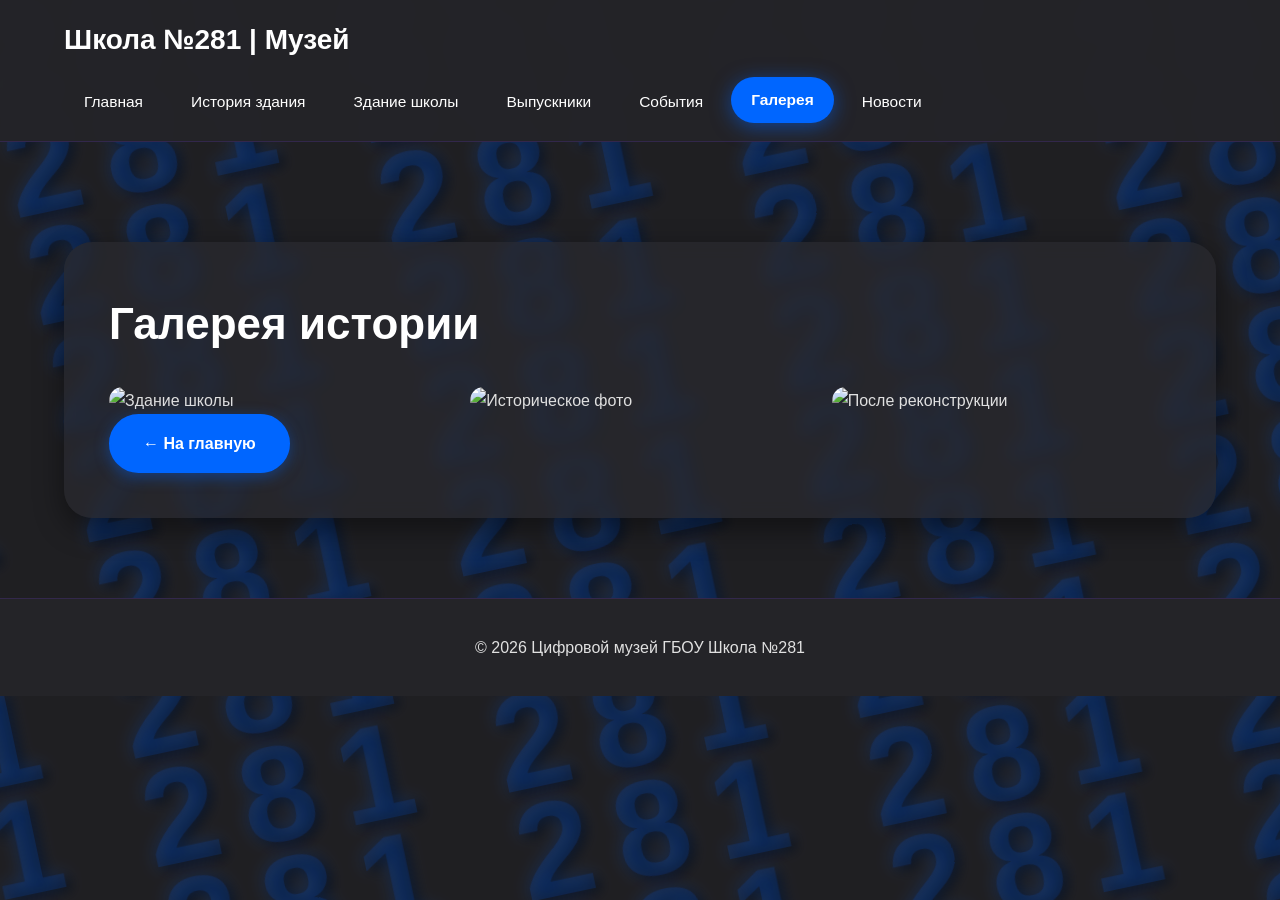
==== gallery.html @ 00ab3598 "Add files via upload" ====
<!DOCTYPE html>
<html lang="ru">
<head>
    <meta charset="UTF-8">
    <meta name="viewport" content="width=device-width, initial-scale=1.0">
    <title>Галерея — Музей школы №281</title>
    <link rel="stylesheet" href="styles.css">
</head>
<body>

<header class="main-header">
    <div class="header-container">
        <div class="logo">Школа №281 | Музей</div>
        <nav class="nav-menu">
            <a href="index.html">Главная</a>
            <a href="history-building.html">История здания</a>
            <a href="building-description.html">Здание школы</a>
            <a href="graduates.html">Выпускники</a>
            <a href="events-achievements.html">События</a>
            <a href="gallery.html" class="active">Галерея</a>
            <a href="news.html">Новости</a>
        </nav>
    </div>
</header>

<main class="content-wrapper">
    <section class="section">
        <h2>Галерея истории</h2>
        <div class="gallery">
            <img src="img/school.jpg" alt="Здание школы">
            <img src="img/history.jpg" alt="Историческое фото">
            <img src="img/building.jpg" alt="После реконструкции">
        </div>
        <a href="index.html" class="btn">← На главную</a>
    </section>
</main>

<footer class="main-footer">
    <p>© 2026 Цифровой музей ГБОУ Школа №281</p>
</footer>
</body>
</html>
---- styles.css ----
* {
    margin: 0;
    padding: 0;
    box-sizing: border-box;
    scroll-behavior: smooth;
}

body {
    font-family: 'Arial', 'Helvetica', sans-serif;
    background: #1f1f22;
    color: #e0e0e0;
    line-height: 1.7;
}

/* Шапка */
.main-header {
    position: fixed;
    top: 0;
    width: 100%;
    z-index: 1000;
    background: rgba(36, 36, 40, 0.98);
    backdrop-filter: blur(10px);
    padding: 16px 0;
    border-bottom: 1px solid rgba(111, 57, 217, 0.2);
}

.header-container {
    width: 90%;
    max-width: 1300px;
    margin: auto;
    display: flex;
    justify-content: space-between;
    align-items: center;
    flex-wrap: wrap;
    gap: 15px;
}

.logo {
    font-size: 28px;
    font-weight: bold;
    color: white;
}

.nav-menu {
    display: flex;
    gap: 8px;
    flex-wrap: wrap;
}

/* Навигация — обновлённый синий стиль */
.nav-menu {
    display: flex;
    gap: 8px;
    flex-wrap: wrap;
}

.nav-menu a {
    text-decoration: none;
    color: white;
    padding: 10px 20px;
    border-radius: 50px;
    transition: all 0.3s ease;
    font-size: 15.5px;
    white-space: nowrap;
}

.nav-menu a:hover,
.nav-menu .active {
    background: #0066ff;
    color: white;
    transform: translateY(-2px);
    box-shadow: 0 4px 15px rgba(0, 102, 255, 0.4);
}

/* Дополнительно — более красивый активный пункт */
.nav-menu .active {
    background: #0066ff;
    font-weight: 600;
    box-shadow: 0 4px 20px rgba(0, 102, 255, 0.5);
}
/* Главная секция */
.hero {
    height: 100vh;
    min-height: 100vh;
    display: flex;
    flex-direction: column;
    justify-content: center;
    align-items: center;
    text-align: center;
    padding: 20px;
    background: 
        linear-gradient(rgba(0,0,0,0.65), rgba(0,0,0,0.75)),
        url('img/hero.jpg') center/cover no-repeat;
    background-attachment: fixed;
    color: white;
}

.hero h1 {
    font-size: 62px;
    margin-bottom: 18px;
    text-shadow: 0 4px 20px rgba(0,0,0,0.85);
}

.hero p {
    font-size: 23px;
    max-width: 850px;
    margin-bottom: 35px;
}

/* Кнопки */
.btn {
    display: inline-block;
    background: #6f39d9;
    color: white;
    padding: 15px 34px;
    border-radius: 50px;
    text-decoration: none;
    font-weight: bold;
    transition: all 0.3s ease;
    box-shadow: 0 4px 15px rgba(111, 57, 217, 0.3);
    border: 2px solid #6f39d9;        /* Фиолетовая обводка */
}

.btn:hover {
    transform: scale(1.08) translateY(-3px);
    background: #5a2eb8;
    border-color: #5a2eb8;            /* Обводка при наведении */
}

/* Основной контент */
.content-wrapper {
    width: 90%;
    max-width: 1300px;
    margin: 100px auto 60px;
}

.section {
    background: #2a2a2f;
    padding: 45px;
    margin: 45px 0;
    border-radius: 28px;
    box-shadow: 0 10px 30px rgba(0, 0, 0, 0.45);
}

.section:hover {
    transform: translateY(-8px);
}

h2 {
    font-size: 44px;
    margin-bottom: 18px;
    color: #ffffff;
}

h3 {
    font-size: 27px;
    margin: 30px 0 18px;
    color: #b8b8b8;
}

/* Таблица */
table {
    width: 100%;
    border-collapse: collapse;
    margin: 25px 0;
    background: #36363b;
    border-radius: 12px;
    overflow: hidden;
}

th, td {
    padding: 16px 14px;
    text-align: left;
    border-bottom: 1px solid #4a4a50;
}

th {
    background: #6f39d9;
    color: white;
}

/* Галерея */
.gallery {
    display: grid;
    grid-template-columns: repeat(auto-fit, minmax(300px, 1fr));
    gap: 22px;
    margin-top: 25px;
}

.gallery img, .page-img {
    width: 100%;
    border-radius: 20px;
    transition: all 0.4s ease;
}

.gallery img:hover, .page-img:hover {
    transform: scale(1.04);
}

/* Подвал */
.main-footer {
    background: #242428;
    padding: 35px 20px;
    text-align: center;
    margin-top: 80px;
    border-top: 1px solid rgba(111, 57, 217, 0.2);
}

/* Адаптив */
@media (max-width: 768px) {
    .nav-menu {
        flex-direction: column;
        align-items: center;
    }
    .hero h1 { font-size: 42px; }
    h2 { font-size: 34px; }
}/* Красивый заголовок "Разделы музея" */
.museum-sections-title {
    text-align: center;
    margin: 60px 0 40px 0;
    padding: 20px 0;
}

.museum-sections-title h2 {
    font-size: 48px;
    color: #ffffff;
    position: relative;
    display: inline-block;
    padding-bottom: 15px;
}

.museum-sections-title h2::after {
    content: '';
    position: absolute;
    bottom: 0;
    left: 50%;
    transform: translateX(-50%);
    width: 120px;
    height: 4px;
    background: linear-gradient(to right, #6f39d9, #a07dff);
    border-radius: 2px;
}
/* Стиль для цитаты в разделе "История создания музея" */
.museum-quote {
    font-size: 24px;
    font-style: italic;
    color: #c4c4c4;
    text-align: center;
    margin: 20px 0 25px 0;
    padding: 0 20px;
}
/* Новый синий цвет для всех кнопок */
.btn {
    display: inline-block;
    background: #0066ff;
    color: white;
    padding: 14px 32px;
    border-radius: 50px;
    text-decoration: none;
    font-weight: 600;
    font-size: 16px;
    transition: all 0.3s ease;
    box-shadow: 0 4px 15px rgba(0, 102, 255, 0.4);
    border: 2px solid #0066ff;
}

.btn:hover {
    background: #0052cc;
    border-color: #0052cc;
    transform: scale(1.06) translateY(-3px);
    box-shadow: 0 6px 20px rgba(0, 102, 255, 0.5);
}

/* === КРАСИВАЯ РАМКА ЦИТАТЫ === */
.quote-section {
    background: #2a2a2f;
    padding: 60px 40px;
    text-align: center;
    border-radius: 28px;
}

.quote-box {
    max-width: 820px;
    margin: 35px auto;
    padding: 50px 55px;
    background: rgba(0, 102, 255, 0.08);
    border: 4px solid #00aaff;           /* Яркий голубой */
    border-radius: 32px;
    position: relative;
    box-shadow: 0 0 35px rgba(0, 170, 255, 0.6),
                0 0 15px rgba(0, 102, 255, 0.4),
                inset 0 0 20px rgba(0, 170, 255, 0.15);
}

.quote-box::before,
.quote-box::after {
    content: '“';
    font-size: 120px;
    position: absolute;
    color: rgba(0, 170, 255, 0.3);
    font-family: serif;
    line-height: 1;
    font-weight: bold;
}

.quote-box::before {
    top: -30px;
    left: 35px;
}

.quote-box::after {
    bottom: -65px;
    right: 35px;
    transform: rotate(180deg);
}

/* Красивый шрифт для цитаты */
.museum-quote {
    font-family: 'Playfair Display', 'Georgia', serif;
    font-size: 31px;
    font-style: italic;
    color: #ffffff;
    margin: 0 0 25px 0;
    line-height: 1.35;
    font-weight: 400;
}

.museum-description {
    font-size: 17.5px;
    color: #d0d0d0;
    line-height: 1.85;
    max-width: 760px;
    margin: 0 auto;
}
/* ====================== ОГРОМНОЕ КОЛИЧЕСТВО ЦИФР 281 ====================== */

body {
    position: relative;
    overflow-x: hidden;
    background-color: #1f1f22;
}

/* Фоновый слой */
body::before {
    content:
    "281 281 281 281 281 281 281 281 281 281 281 281 281 281 281 281 281 281 281 281 281 281 281 281 281 281 281 281 281 281 281 281 281 281 281 281 281 281 281 281 281 281 281 281 281 281 281 281 281 281 "
    
    "281 281 281 281 281 281 281 281 281 281 281 281 281 281 281 281 281 281 281 281 281 281 281 281 281 281 281 281 281 281 281 281 281 281 281 281 281 281 281 281 281 281 281 281 281 281 281 281 281 281 "

    "281 281 281 281 281 281 281 281 281 281 281 281 281 281 281 281 281 281 281 281 281 281 281 281 281 281 281 281 281 281 281 281 281 281 281 281 281 281 281 281 281 281 281 281 281 281 281 281 281 281 "

    "281 281 281 281 281 281 281 281 281 281 281 281 281 281 281 281 281 281 281 281 281 281 281 281 281 281 281 281 281 281 281 281 281 281 281 281 281 281 281 281 281 281 281 281 281 281 281 281 281 281 ";

    position: fixed;
    inset: -50%;
    z-index: 0;

    pointer-events: none;
    user-select: none;

    font-family: 'Arial Black', 'Impact', sans-serif;
    font-size: 135px;
    font-weight: 900;
    line-height: 0.82;
    letter-spacing: 24px;

    color: rgba(0, 102, 255, 0.14);

    transform: rotate(-12deg);

    white-space: pre-wrap;
    word-break: break-word;

    text-shadow:
        0 0 18px rgba(0, 102, 255, 0.22),
        5px 5px 12px rgba(0,0,0,0.5);
}

/* Контент поверх цифр */
.main-header,
.content-wrapper,
.main-footer,
.hero,
.section {
    position: relative;
    z-index: 2;
}

/* Прозрачные блоки */
.section,
main .section,
.content-wrapper .section {
    background: rgba(42, 42, 47, 0.76) !important;
    backdrop-filter: blur(8px);
}
/* ====================== ФОН ГЛАВНОЙ СТРАНИЦЫ (Hero) ====================== */
.hero {
    height: 100vh;
    min-height: 100vh;
    display: flex;
    flex-direction: column;
    justify-content: center;
    align-items: center;
    text-align: center;
    padding: 20px;
    background: 
        linear-gradient(rgba(0,0,0,0.55), rgba(0,0,0,0.75)),
        url('img/hero.jpg') center/cover no-repeat !important;
    background-attachment: fixed;
    color: white;
    position: relative;
    z-index: 1;
}
/* Галерея достижений */
.achievements-gallery {
    display: grid;
    grid-template-columns: repeat(auto-fit, minmax(280px, 1fr));
    gap: 20px;
    margin: 30px 0;
}

.page-img {
    width: 100%;
    height: auto;
    border-radius: 8px;
    box-shadow: 0 4px 12px rgba(0, 0, 0, 0.1);
    object-fit: cover;
}.page-img {
    height: 240px;        /* или 280px */
    object-fit: cover;
}
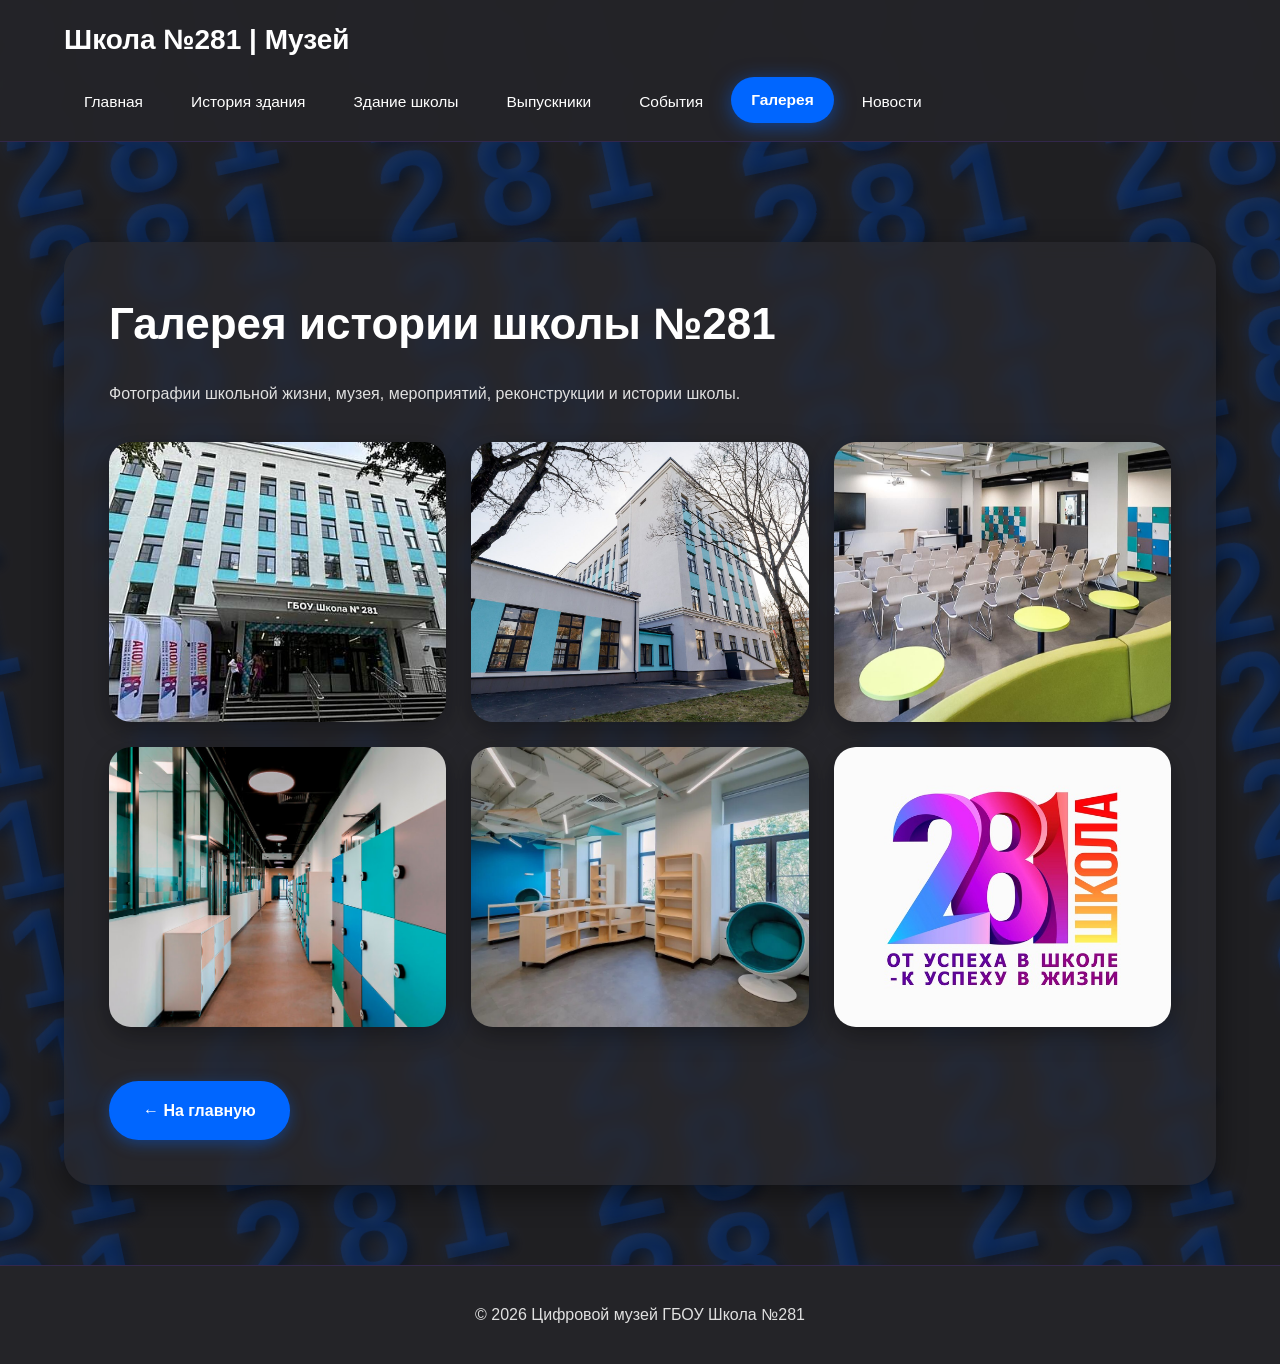
==== commit cc62ddc9: "Add files via upload" ====
--- a/gallery.html
+++ b/gallery.html
@@ -3,40 +3,114 @@
 <head>
     <meta charset="UTF-8">
     <meta name="viewport" content="width=device-width, initial-scale=1.0">
-    <title>Галерея — Музей школы №281</title>
+    <title>Галерея — Цифровой музей школы №281</title>
+
     <link rel="stylesheet" href="styles.css">
 </head>
+
 <body>
 
 <header class="main-header">
+
     <div class="header-container">
-        <div class="logo">Школа №281 | Музей</div>
+
+        <div class="logo">
+            Школа №281 | Музей
+        </div>
+
         <nav class="nav-menu">
+
             <a href="index.html">Главная</a>
-            <a href="history-building.html">История здания</a>
-            <a href="building-description.html">Здание школы</a>
-            <a href="graduates.html">Выпускники</a>
-            <a href="events-achievements.html">События</a>
-            <a href="gallery.html" class="active">Галерея</a>
-            <a href="news.html">Новости</a>
+
+            <a href="history-building.html">
+                История здания
+            </a>
+
+            <a href="building-description.html">
+                Здание школы
+            </a>
+
+            <a href="graduates.html">
+                Выпускники
+            </a>
+
+            <a href="events-achievements.html">
+                События
+            </a>
+
+            <a href="gallery.html" class="active">
+                Галерея
+            </a>
+
+            <a href="news.html">
+                Новости
+            </a>
+
         </nav>
+
     </div>
+
 </header>
 
 <main class="content-wrapper">
+
     <section class="section">
-        <h2>Галерея истории</h2>
+
+        <h2>
+            Галерея истории школы №281
+        </h2>
+
+        <p>
+            Фотографии школьной жизни,
+            музея, мероприятий,
+            реконструкции и истории школы.
+        </p>
+
         <div class="gallery">
-            <img src="img/school.jpg" alt="Здание школы">
-            <img src="img/history.jpg" alt="Историческое фото">
-            <img src="img/building.jpg" alt="После реконструкции">
+
+            <div class="gallery-item">
+                <img src="img/photo1.jpg" alt="Фото 1">
+            </div>
+
+            <div class="gallery-item">
+                <img src="img/photo2.jpg" alt="Фото 2">
+            </div>
+
+            <div class="gallery-item">
+                <img src="img/photo3.jpg" alt="Фото 3">
+            </div>
+
+            <div class="gallery-item">
+                <img src="img/photo4.jpg" alt="Фото 4">
+            </div>
+
+            <div class="gallery-item">
+                <img src="img/photo5.jpg" alt="Фото 5">
+            </div>
+
+            <div class="gallery-item">
+                <img src="img/photo6.jpg" alt="Фото 6">
+            </div>
+
         </div>
-        <a href="index.html" class="btn">← На главную</a>
+
+        <br><br>
+
+        <a href="index.html" class="btn">
+            ← На главную
+        </a>
+
     </section>
+
 </main>
 
 <footer class="main-footer">
-    <p>© 2026 Цифровой музей ГБОУ Школа №281</p>
+
+    <p>
+        © 2026 Цифровой музей ГБОУ Школа №281
+    </p>
+
 </footer>
+
 </body>
 </html>
--- a/styles.css
+++ b/styles.css
@@ -428,4 +428,38 @@
 }.page-img {
     height: 240px;        /* или 280px */
     object-fit: cover;
+}
+/* ================= ГАЛЕРЕЯ ================= */
+
+.gallery {
+    display: grid;
+    grid-template-columns: repeat(auto-fit, minmax(300px, 1fr));
+    gap: 25px;
+    margin-top: 35px;
+}
+
+.gallery-item {
+    overflow: hidden;
+    border-radius: 22px;
+    position: relative;
+    background: #2a2a2f;
+    box-shadow: 0 8px 25px rgba(0,0,0,0.35);
+    transition: all 0.4s ease;
+}
+
+.gallery-item:hover {
+    transform: translateY(-8px);
+    box-shadow: 0 12px 35px rgba(0,102,255,0.35);
+}
+
+.gallery-item img {
+    width: 100%;
+    height: 280px;
+    object-fit: cover;
+    display: block;
+    transition: transform 0.5s ease;
+}
+
+.gallery-item:hover img {
+    transform: scale(1.08);
 }
